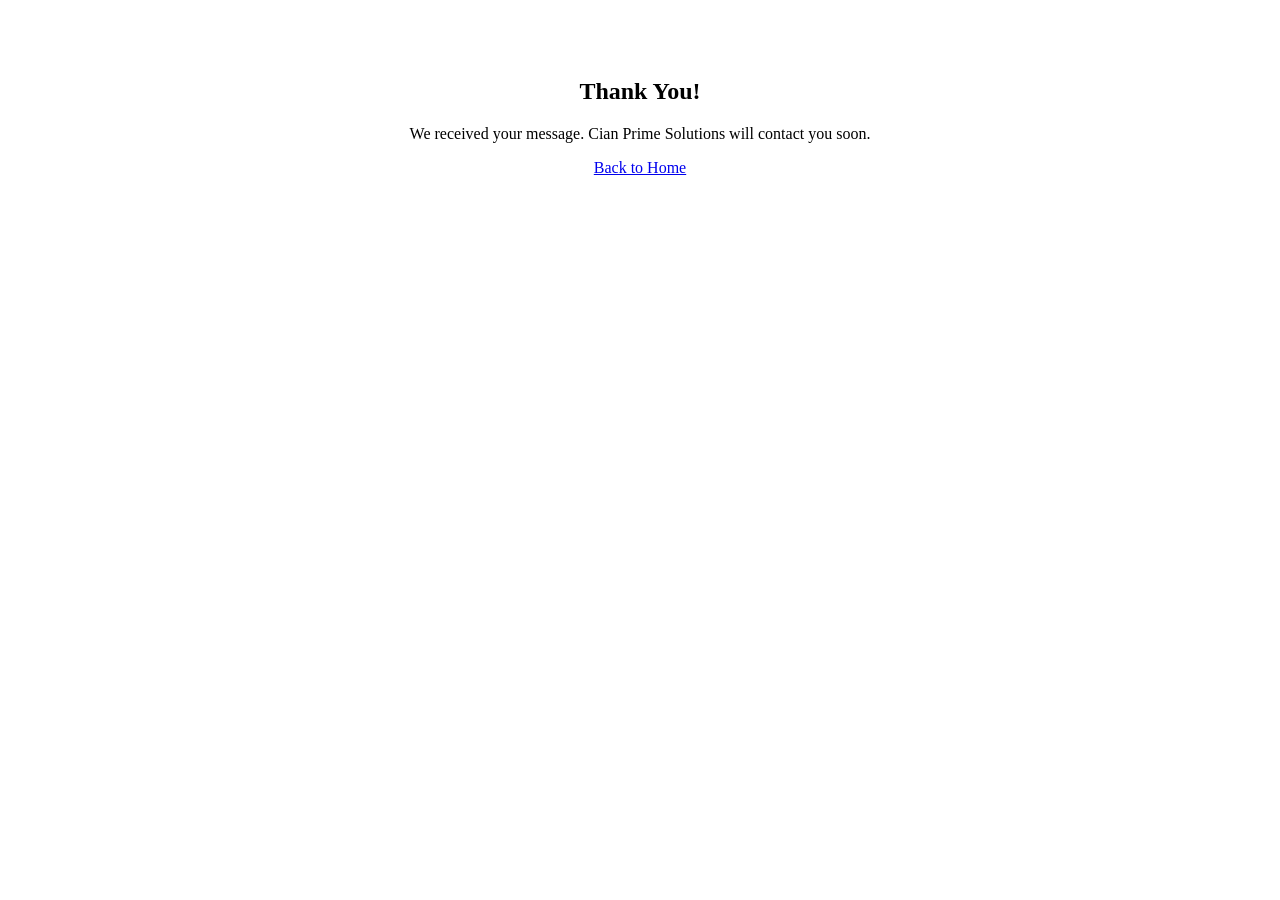
==== thankyou.html @ af1b9144 "chore:added a thank you note and email box" ====
<!DOCTYPE html>
<html>

<head>
    <title>Thank You</title>
</head>

<body style="text-align:center; padding:50px;">
    <h2>Thank You!</h2>
    <p>We received your message. Cian Prime Solutions will contact you soon.</p>
    <a href="index.html">Back to Home</a>
</body>

</html>
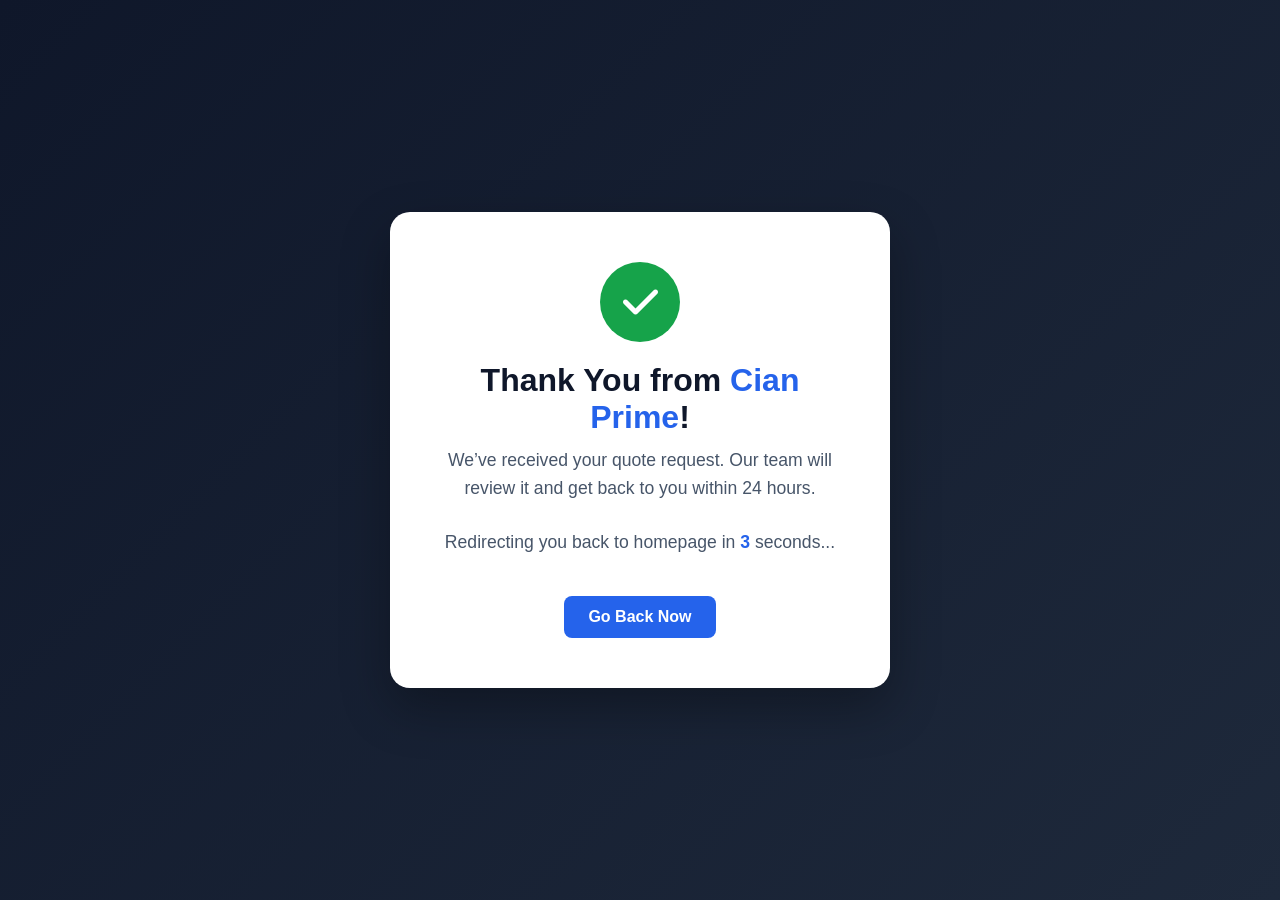
==== commit 9371e94e: "feat:added stylings to the thank you html" ====
--- a/thankyou.html
+++ b/thankyou.html
@@ -1,14 +1,140 @@
 <!DOCTYPE html>
-<html>
+<html lang="en">
 
 <head>
-    <title>Thank You</title>
+    <meta charset="UTF-8">
+    <meta name="viewport" content="width=device-width, initial-scale=1.0">
+    <title>Thank You | Cian Prime Solutions</title>
+    <link rel="stylesheet" href="https://cdnjs.cloudflare.com/ajax/libs/font-awesome/6.5.1/css/all.min.css">
+    <style>
+        * {
+            margin: 0;
+            padding: 0;
+            box-sizing: border-box;
+            font-family: 'Segoe UI', Tahoma, Geneva, Verdana, sans-serif;
+        }
+
+        body {
+            background: linear-gradient(135deg, #0f172a 0%, #1e293b 100%);
+            color: #fff;
+            display: flex;
+            justify-content: center;
+            align-items: center;
+            min-height: 100vh;
+            text-align: center;
+            padding: 20px;
+        }
+
+        .thankyou-box {
+            background: #ffffff;
+            color: #1e293b;
+            padding: 50px 40px;
+            border-radius: 20px;
+            box-shadow: 0 20px 50px rgba(0, 0, 0, 0.3);
+            max-width: 500px;
+            animation: popIn 0.6s ease;
+        }
+
+        @keyframes popIn {
+            from {
+                transform: scale(0.8);
+                opacity: 0;
+            }
+
+            to {
+                transform: scale(1);
+                opacity: 1;
+            }
+        }
+
+        .check-icon {
+            width: 80px;
+            height: 80px;
+            background: #16a34a;
+            color: #fff;
+            border-radius: 50%;
+            display: flex;
+            justify-content: center;
+            align-items: center;
+            margin: 0 auto 20px;
+            font-size: 40px;
+        }
+
+        .thankyou-box h1 {
+            font-size: 2rem;
+            margin-bottom: 10px;
+            color: #0f172a;
+        }
+
+        .thankyou-box h1 .logo-accent {
+            color: #2563eb;
+        }
+
+        .thankyou-box p {
+            font-size: 1.1rem;
+            line-height: 1.6;
+            margin-bottom: 25px;
+            color: #475569;
+        }
+
+        .countdown {
+            font-size: 0.95rem;
+            color: #64748b;
+        }
+
+        .countdown span {
+            font-weight: bold;
+            color: #2563eb;
+        }
+
+        .btn-home {
+            display: inline-block;
+            margin-top: 15px;
+            padding: 12px 24px;
+            background: #2563eb;
+            color: #fff;
+            text-decoration: none;
+            border-radius: 8px;
+            font-weight: 600;
+            transition: 0.3s;
+        }
+
+        .btn-home:hover {
+            background: #1d4ed8;
+            transform: translateY(-2px);
+        }
+    </style>
 </head>
 
-<body style="text-align:center; padding:50px;">
-    <h2>Thank You!</h2>
-    <p>We received your message. Cian Prime Solutions will contact you soon.</p>
-    <a href="index.html">Back to Home</a>
+<body>
+
+    <div class="thankyou-box">
+        <div class="check-icon">
+            <i class="fas fa-check"></i>
+        </div>
+        <h1>Thank You from <span class="logo-accent">Cian Prime</span>!</h1>
+        <p>We’ve received your quote request. Our team will review it and get back to you within 24 hours.</p>
+
+        <p class="countdown">Redirecting you back to homepage in <span id="timer">4</span> seconds...</p>
+
+        <a href="index.html" class="btn-home">Go Back Now</a>
+    </div>
+
+    <script>
+        // Countdown and auto redirect
+        let seconds = 4;
+        const timer = document.getElementById('timer');
+
+        const countdown = setInterval(() => {
+            seconds--;
+            timer.textContent = seconds;
+            if (seconds <= 0) {
+                clearInterval(countdown);
+                window.location.href = "index.html";
+            }
+        }, 1000);
+    </script>
+
 </body>
 
 </html>
